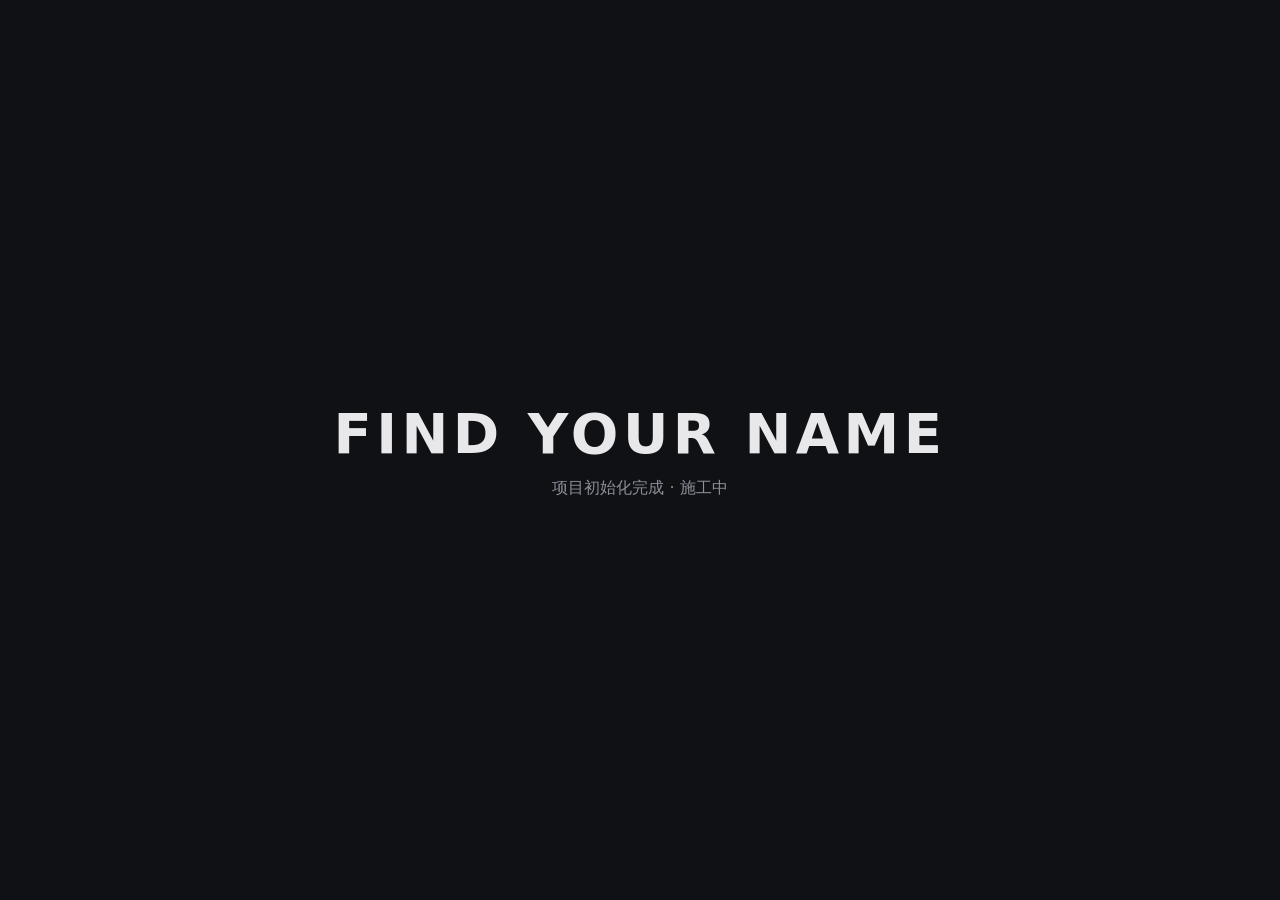
==== index.html @ 5c760324 "初始化：手册、占位页与忽略规则" ====
<!DOCTYPE html>
<html lang="zh-CN">
<head>
  <meta charset="UTF-8">
  <meta name="viewport" content="width=device-width, initial-scale=1.0">
  <title>Find Your Name</title>
  <style>
    body {
      margin: 0;
      min-height: 100vh;
      display: grid;
      place-items: center;
      background: #0f1115;
      color: #e8e8ea;
      font-family: system-ui, -apple-system, "Segoe UI", "Microsoft YaHei", sans-serif;
    }
    main { text-align: center; padding: 24px; }
    h1 {
      margin: 0 0 12px;
      font-size: clamp(28px, 6vw, 56px);
      letter-spacing: 0.08em;
    }
    p { margin: 0; color: #8b8f98; }
  </style>
</head>
<body>
  <main>
    <h1>FIND YOUR NAME</h1>
    <p>项目初始化完成 · 施工中</p>
  </main>
</body>
</html>
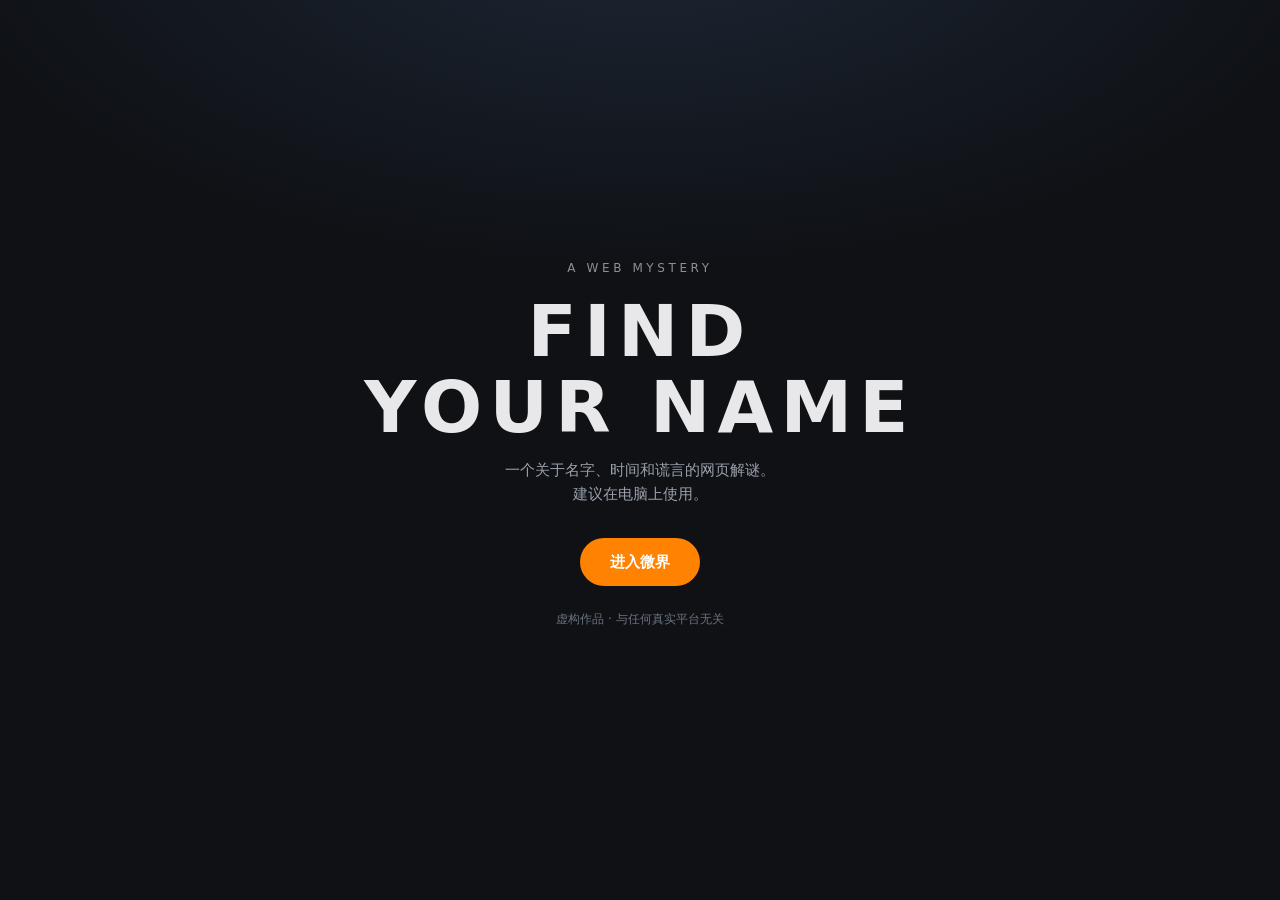
==== commit f552d51f: "feat: 微博主页视觉样板与两个跳转页" ====
--- a/index.html
+++ b/index.html
@@ -4,29 +4,18 @@
   <meta charset="UTF-8">
   <meta name="viewport" content="width=device-width, initial-scale=1.0">
   <title>Find Your Name</title>
-  <style>
-    body {
-      margin: 0;
-      min-height: 100vh;
-      display: grid;
-      place-items: center;
-      background: #0f1115;
-      color: #e8e8ea;
-      font-family: system-ui, -apple-system, "Segoe UI", "Microsoft YaHei", sans-serif;
-    }
-    main { text-align: center; padding: 24px; }
-    h1 {
-      margin: 0 0 12px;
-      font-size: clamp(28px, 6vw, 56px);
-      letter-spacing: 0.08em;
-    }
-    p { margin: 0; color: #8b8f98; }
-  </style>
+  <link rel="stylesheet" href="assets/css/theme.css">
+  <link rel="stylesheet" href="assets/css/layout.css">
 </head>
-<body>
-  <main>
-    <h1>FIND YOUR NAME</h1>
-    <p>项目初始化完成 · 施工中</p>
+<body class="cover-body">
+  <main class="cover">
+    <div class="cover-inner">
+      <p class="cover-kicker">A WEB MYSTERY</p>
+      <h1 class="cover-title">FIND<br>YOUR NAME</h1>
+      <p class="cover-desc">一个关于名字、时间和谎言的网页解谜。<br>建议在电脑上使用。</p>
+      <a class="cover-btn" href="weibo/">进入微界</a>
+      <p class="cover-note">虚构作品 · 与任何真实平台无关</p>
+    </div>
   </main>
 </body>
 </html>
--- a/assets/css/theme.css
+++ b/assets/css/theme.css
@@ -0,0 +1,28 @@
+:root {
+  --bg: #f2f3f5;
+  --surface: #ffffff;
+  --surface-2: #f7f8fa;
+  --text: #1f2329;
+  --text-2: #4e5969;
+  --muted: #8a919c;
+  --line: #e5e6eb;
+  --brand: #ff8200;
+  --brand-strong: #e67300;
+  --brand-soft: #fff3e6;
+  --hot: #eb7350;
+  --link: #1a6fd4;
+  --ok: #2b8a3e;
+  --radius-sm: 6px;
+  --radius: 10px;
+  --radius-lg: 16px;
+  --sp-1: 4px;
+  --sp-2: 8px;
+  --sp-3: 12px;
+  --sp-4: 16px;
+  --sp-5: 24px;
+  --sp-6: 32px;
+  --shadow-sm: 0 1px 2px rgba(16, 24, 40, 0.05);
+  --maxw: 1120px;
+  --header-h: 56px;
+  --font: system-ui, -apple-system, "Segoe UI", "Microsoft YaHei", "PingFang SC", "Hiragino Sans GB", sans-serif;
+}
--- a/assets/css/layout.css
+++ b/assets/css/layout.css
@@ -0,0 +1,187 @@
+*, *::before, *::after { box-sizing: border-box; }
+html { -webkit-text-size-adjust: 100%; }
+body {
+  margin: 0;
+  background: var(--bg);
+  color: var(--text);
+  font-family: var(--font);
+  font-size: 15px;
+  line-height: 1.6;
+}
+img { max-width: 100%; height: auto; display: block; }
+a { color: var(--link); text-decoration: none; }
+a:hover { text-decoration: underline; }
+button, input, textarea { font: inherit; }
+button { cursor: pointer; }
+.container { width: 100%; max-width: var(--maxw); margin: 0 auto; padding: 0 var(--sp-4); }
+
+/* 头像 */
+.avatar {
+  width: 44px; height: 44px; border-radius: 50%;
+  display: inline-grid; place-items: center; flex: 0 0 auto;
+  background: linear-gradient(135deg, #ffd8a8, #ffa94d);
+  color: #7a3b00; font-weight: 700; font-size: 16px;
+}
+.avatar-sm { width: 32px; height: 32px; font-size: 12px; }
+.avatar-lg { width: 72px; height: 72px; font-size: 24px; }
+.avatar-blue { background: linear-gradient(135deg, #d0ebff, #74c0fc); color: #0b4a8f; }
+.avatar-green { background: linear-gradient(135deg, #d3f9d8, #69db7c); color: #14532d; }
+.avatar-purple { background: linear-gradient(135deg, #e5dbff, #b197fc); color: #3b1d8f; }
+.avatar-gray { background: linear-gradient(135deg, #f1f3f5, #ced4da); color: #495057; }
+
+/* 顶栏 */
+.wb-header { position: sticky; top: 0; z-index: 30; background: #fff; border-bottom: 1px solid var(--line); }
+.wb-header-inner { height: var(--header-h); display: flex; align-items: center; gap: var(--sp-5); }
+.wb-logo { display: inline-flex; align-items: center; gap: 8px; color: var(--text); font-weight: 800; font-size: 17px; letter-spacing: .02em; }
+.wb-logo:hover { text-decoration: none; }
+.wb-logo-mark { width: 30px; height: 30px; border-radius: 8px; display: grid; place-items: center; background: var(--brand); color: #fff; font-size: 15px; }
+.wb-search { position: relative; flex: 1; max-width: 520px; }
+.wb-search::before { content: "⌕"; position: absolute; left: 14px; top: 50%; transform: translateY(-50%); color: var(--muted); font-size: 16px; }
+.wb-search input { width: 100%; height: 36px; border: 1px solid var(--line); border-radius: 18px; background: var(--surface-2); padding: 0 16px 0 38px; color: var(--text); outline: none; }
+.wb-search input:focus { background: #fff; border-color: var(--brand); box-shadow: 0 0 0 3px var(--brand-soft); }
+.wb-header-actions { margin-left: auto; display: flex; align-items: center; gap: var(--sp-4); }
+.wb-header-actions a { color: var(--text-2); font-size: 13px; }
+
+/* 三栏 */
+.wb-body {
+  display: grid;
+  grid-template-columns: 180px minmax(0, 600px) 300px;
+  gap: var(--sp-4);
+  justify-content: center;
+  align-items: start;
+  padding: var(--sp-4) var(--sp-4) var(--sp-6);
+}
+
+/* 左侧 */
+.wb-left { position: sticky; top: calc(var(--header-h) + var(--sp-4)); display: grid; gap: var(--sp-3); }
+.wb-mini { background: #fff; border: 1px solid var(--line); border-radius: var(--radius); padding: var(--sp-4); text-align: center; }
+.wb-mini .avatar { margin: 0 auto var(--sp-2); }
+.wb-mini strong { display: block; font-size: 14px; }
+.wb-mini span { display: block; color: var(--muted); font-size: 12px; margin-top: 2px; }
+.wb-nav { background: #fff; border: 1px solid var(--line); border-radius: var(--radius); padding: var(--sp-2); }
+.wb-nav a { display: flex; align-items: center; gap: 10px; padding: 10px 12px; border-radius: 8px; color: var(--text); font-size: 14px; }
+.wb-nav a:hover { background: var(--surface-2); text-decoration: none; }
+.wb-nav a.is-active { background: var(--brand-soft); color: var(--brand-strong); font-weight: 600; }
+.wb-nav .count { margin-left: auto; color: var(--muted); font-size: 12px; }
+
+/* 发布框 */
+.wb-composer { background: #fff; border: 1px solid var(--line); border-radius: var(--radius); padding: var(--sp-4); margin-bottom: var(--sp-3); }
+.wb-composer-row { display: flex; gap: var(--sp-3); }
+.wb-composer textarea { flex: 1; min-height: 46px; border: 0; outline: 0; resize: none; background: transparent; color: var(--text); }
+.wb-composer textarea::placeholder { color: var(--muted); }
+.wb-composer-bar { display: flex; align-items: center; gap: var(--sp-4); margin-top: var(--sp-2); padding-top: var(--sp-3); border-top: 1px solid var(--line); color: var(--muted); font-size: 13px; }
+.wb-composer-bar .btn { margin-left: auto; }
+
+/* 按钮 */
+.btn { display: inline-flex; align-items: center; justify-content: center; height: 32px; padding: 0 16px; border: 1px solid transparent; border-radius: 16px; background: var(--brand); color: #fff; font-size: 13px; font-weight: 600; }
+.btn:hover { background: var(--brand-strong); text-decoration: none; }
+.btn-ghost { background: #fff; border-color: var(--line); color: var(--text-2); }
+.btn-ghost:hover { border-color: var(--brand); color: var(--brand); background: #fff; }
+.btn-sm { height: 28px; padding: 0 12px; font-size: 12px; }
+
+/* 分类标签 */
+.wb-tabs { display: flex; gap: var(--sp-5); background: #fff; border: 1px solid var(--line); border-radius: var(--radius); padding: 0 var(--sp-4); margin-bottom: var(--sp-3); }
+.wb-tab { padding: 12px 0; border-bottom: 2px solid transparent; color: var(--text-2); font-size: 14px; }
+.wb-tab:hover { color: var(--brand); text-decoration: none; }
+.wb-tab.is-active { color: var(--text); font-weight: 600; border-bottom-color: var(--brand); }
+
+/* 帖子 */
+.wb-post { background: #fff; border: 1px solid var(--line); border-radius: var(--radius); padding: var(--sp-4); margin-bottom: var(--sp-3); }
+.wb-post-head { display: flex; gap: var(--sp-3); align-items: flex-start; }
+.wb-post-meta { flex: 1; min-width: 0; }
+.wb-user { display: inline-flex; align-items: center; gap: 6px; color: var(--text); font-size: 14px; font-weight: 600; }
+.wb-user:hover { color: var(--brand); text-decoration: none; }
+.wb-v { display: inline-grid; place-items: center; width: 14px; height: 14px; border-radius: 50%; background: var(--brand); color: #fff; font-size: 9px; font-weight: 700; }
+.wb-time { display: block; color: var(--muted); font-size: 12px; margin-top: 2px; }
+.wb-more { border: 0; background: transparent; color: var(--muted); font-size: 16px; letter-spacing: .12em; }
+.wb-post-text { margin: var(--sp-3) 0 0; font-size: 15px; line-height: 1.72; color: var(--text); }
+.wb-post-text .hashtag { color: var(--hot); }
+.wb-post-text .mention { color: var(--link); }
+.wb-post-media { display: grid; gap: 4px; margin-top: var(--sp-3); border-radius: var(--radius-sm); overflow: hidden; }
+.wb-post-media.is-2 { grid-template-columns: 1fr 1fr; }
+.wb-media { aspect-ratio: 4 / 3; display: grid; place-items: center; background: linear-gradient(135deg, rgba(255,130,0,.10), rgba(26,111,212,.08)), repeating-linear-gradient(45deg, #f1f3f5 0 10px, #eceff2 10px 20px); color: var(--muted); font-size: 12px; letter-spacing: .08em; }
+.wb-post-actions { display: flex; align-items: center; gap: var(--sp-5); margin-top: var(--sp-3); padding-top: var(--sp-3); border-top: 1px solid var(--line); color: var(--muted); font-size: 13px; }
+.wb-action { display: inline-flex; align-items: center; gap: 6px; padding: 0; border: 0; background: transparent; color: var(--muted); }
+.wb-action:hover { color: var(--brand); text-decoration: none; }
+
+/* 右侧 */
+.wb-right { position: sticky; top: calc(var(--header-h) + var(--sp-4)); display: grid; gap: var(--sp-3); }
+.wb-card { background: #fff; border: 1px solid var(--line); border-radius: var(--radius); padding: var(--sp-4); }
+.wb-card-title { display: flex; align-items: center; justify-content: space-between; margin: 0 0 var(--sp-2); font-size: 14px; font-weight: 600; }
+.wb-card-title a { color: var(--muted); font-size: 12px; font-weight: 400; }
+.wb-hot { margin: 0; padding: 0; list-style: none; counter-reset: hot; }
+.wb-hot li { counter-increment: hot; display: flex; align-items: baseline; gap: 10px; padding: 7px 0; }
+.wb-hot li::before { content: counter(hot); flex: 0 0 16px; width: 16px; color: var(--muted); font-size: 12px; font-variant-numeric: tabular-nums; }
+.wb-hot li:nth-child(-n+3)::before { color: var(--hot); font-weight: 700; }
+.wb-hot a { color: var(--text-2); font-size: 13px; }
+.wb-hot a:hover { color: var(--brand); text-decoration: none; }
+.wb-hot-tag { margin-left: auto; padding: 1px 4px; border-radius: 3px; background: var(--hot); color: #fff; font-size: 10px; }
+.wb-person { display: flex; align-items: center; gap: var(--sp-2); padding: 8px 0; }
+.wb-person-info { flex: 1; min-width: 0; }
+.wb-person-info strong { display: block; font-size: 13px; }
+.wb-person-info span { display: block; color: var(--muted); font-size: 11px; }
+.wb-loadmore { width: 100%; height: 40px; border: 1px solid var(--line); border-radius: var(--radius); background: #fff; color: var(--text-2); font-size: 13px; }
+.wb-loadmore:hover { border-color: var(--brand); color: var(--brand); }
+
+/* 详情页 */
+.wb-detail { max-width: 600px; margin: 0 auto; padding: var(--sp-4) var(--sp-4) var(--sp-6); }
+.wb-back { display: inline-flex; align-items: center; gap: 6px; margin-bottom: var(--sp-3); color: var(--text-2); font-size: 13px; }
+.wb-back:hover { color: var(--brand); text-decoration: none; }
+.wb-comments { background: #fff; border: 1px solid var(--line); border-radius: var(--radius); padding: var(--sp-4); margin-top: var(--sp-3); }
+.wb-comments-title { margin: 0 0 var(--sp-2); font-size: 15px; }
+.wb-comment { display: flex; gap: var(--sp-3); padding: var(--sp-3) 0; border-top: 1px solid var(--line); }
+.wb-comment:first-of-type { border-top: 0; }
+.wb-comment-body { flex: 1; min-width: 0; }
+.wb-comment-head { display: flex; align-items: baseline; gap: 8px; }
+.wb-comment-author { font-size: 13px; font-weight: 600; }
+.wb-comment-time { color: var(--muted); font-size: 11px; }
+.wb-comment-text { margin: 3px 0 0; color: var(--text-2); font-size: 14px; line-height: 1.65; }
+.wb-comment-box { display: flex; gap: var(--sp-3); margin-top: var(--sp-4); padding-top: var(--sp-4); border-top: 1px solid var(--line); }
+.wb-comment-box input { flex: 1; height: 36px; border: 1px solid var(--line); border-radius: 18px; background: var(--surface-2); padding: 0 14px; outline: none; }
+.wb-comment-box input:focus { border-color: var(--brand); background: #fff; }
+
+/* 个人主页 */
+.wb-profile { background: #fff; border: 1px solid var(--line); border-radius: var(--radius); overflow: hidden; }
+.wb-profile-cover { height: 150px; background: linear-gradient(135deg, #ffd8a8, #ff922b 55%, #f76707); }
+.wb-profile-main { padding: 0 var(--sp-5) var(--sp-5); }
+.wb-profile-avatar { margin-top: -36px; border: 4px solid #fff; }
+.wb-profile-name { display: flex; align-items: center; gap: 8px; margin: 8px 0 2px; font-size: 20px; }
+.wb-profile-bio { margin: 6px 0; color: var(--text-2); font-size: 13px; }
+.wb-profile-stats { display: flex; gap: var(--sp-5); color: var(--text-2); font-size: 13px; }
+.wb-profile-stats b { color: var(--text); }
+.wb-profile-actions { margin-top: var(--sp-3); }
+.wb-profile + .wb-tabs { margin-top: var(--sp-3); }
+
+/* 页脚 */
+.wb-footer { padding: var(--sp-5) 0 var(--sp-6); color: var(--muted); font-size: 12px; text-align: center; }
+.wb-footer a { margin: 0 6px; color: var(--muted); }
+
+/* 封面 */
+.cover-body { background: #0f1115; }
+.cover { min-height: 100vh; display: grid; place-items: center; padding: var(--sp-5); background: radial-gradient(1200px 600px at 50% -10%, #1d2735 0%, #0f1115 60%); color: #e8e8ea; }
+.cover-inner { max-width: 560px; text-align: center; }
+.cover-kicker { margin: 0 0 var(--sp-4); color: #8b8f98; font-size: 12px; letter-spacing: .3em; }
+.cover-title { margin: 0 0 var(--sp-3); font-size: clamp(36px, 8vw, 72px); line-height: 1.05; letter-spacing: .1em; }
+.cover-desc { margin: 0 0 var(--sp-6); color: #9aa1ab; }
+.cover-btn { display: inline-block; padding: 12px 30px; border-radius: 999px; background: var(--brand); color: #fff; font-weight: 600; }
+.cover-btn:hover { background: var(--brand-strong); text-decoration: none; }
+.cover-note { margin-top: var(--sp-5); color: #6b7280; font-size: 12px; }
+
+/* 响应式 */
+@media (max-width: 1120px) {
+  .wb-body { grid-template-columns: 180px minmax(0, 600px); }
+  .wb-right { display: none; }
+}
+@media (max-width: 900px) {
+  .wb-body { grid-template-columns: minmax(0, 600px); }
+  .wb-left { display: none; }
+}
+@media (max-width: 560px) {
+  .wb-header-inner { gap: var(--sp-3); }
+  .wb-logo-name { display: none; }
+  .wb-search { max-width: none; }
+  .wb-post { padding: var(--sp-3); border-radius: var(--radius-sm); }
+  .wb-post-actions { gap: var(--sp-4); }
+  .wb-detail { padding-left: var(--sp-3); padding-right: var(--sp-3); }
+  .wb-body { padding-left: var(--sp-3); padding-right: var(--sp-3); }
+}
